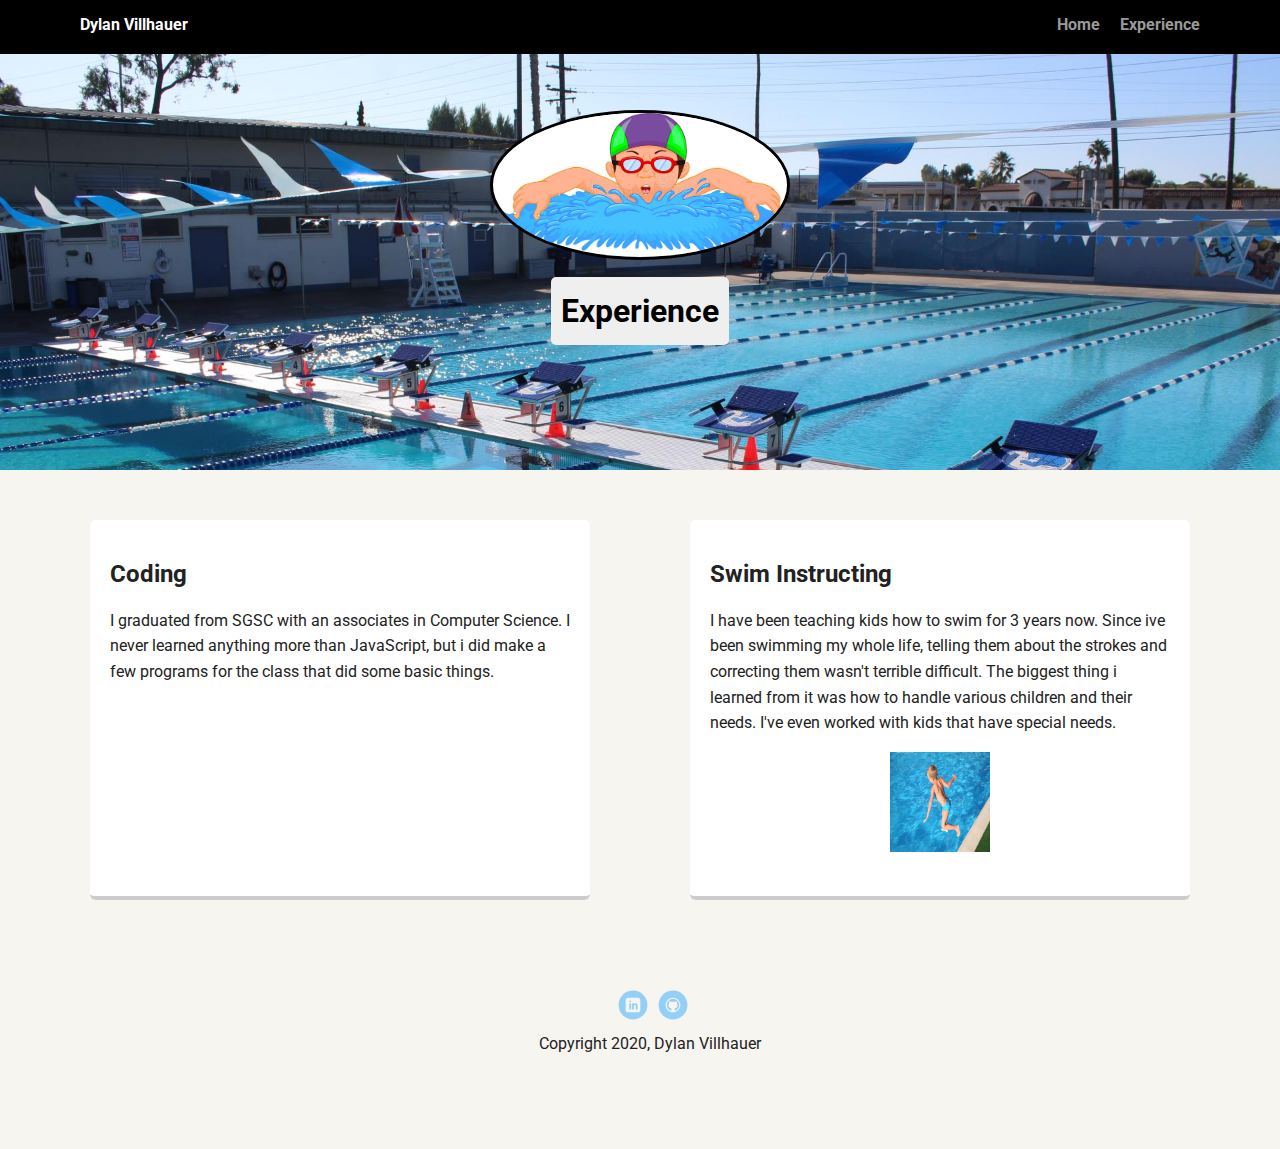
==== experience.html @ 08c0f44c "added a new html and changed some class names" ====
<!doctype html>
<html lang="en">
<head>
  <meta charset="utf-8">
  <title>Dylan Villhuaer's Profile</title>
  <meta name="viewport" content="width=device-width, initial-scale=1.0">
  <link rel="stylesheet" href="styles.css">
  <link href="https://fonts.googleapis.com/css?family=Muli%7CRoboto:400,300,500,700,900" rel="stylesheet"></head>
  <body>

    <div class="main-nav">
        <ul class="nav">
          <li class="name">Dylan Villhauer</li>
          <li><a href="index.html">Home</a></li>
          <li><a href="experience.html">Experience</a></li>
        </ul>
    </div>

    <header>
      <img src="images/profile-pic.jpg" alt="Picture of a guy swimming" class="profile-image">
      <h1 class="tag name">Experience</h1>
    </header>

    <main class="flex">
      <div class="info-block">
        <h2>Coding</h2>
        <p>I graduated from SGSC with an associates in Computer Science. I never learned anything more than JavaScript, but i did make a few programs for the class that did some basic things.</p>
      </div> 

      <div class="info-block">
        <h2>Swim Instructing</h2>
        <p>I have been teaching kids how to swim for 3 years now. Since ive been swimming my whole life, telling them about the strokes and correcting them wasn't terrible difficult. The biggest thing i learned from it was how to handle various children and their needs. I've even worked with kids that have special needs.</p>
        <center>
            <img src="images/kid-jumping.jpg" alt="A kid jumps into a pool" class="info-block-pic">
        </center>
        </div>

      
    </main>
    <footer>
      <ul>
        <li><a href="https://www.linkedin.com/in/dylan-villhauer-3693aa1ba/" class="social linkedin">LinkedIn</a></li>
        <li><a href="https://github.com/DylanVillh" class="social github">Github</a></li>
      </ul>
      <p class="copyright">Copyright 2020, Dylan Villhauer</p>
    </footer>
  </body>
  </html>
---- styles.css ----
/* Global Layout Set-up */
* { 
  box-sizing: border-box;
}
  
body {
  margin: 0;
  padding: 0;
  text-align: center;
  font-family: 'Roboto', sans-serif;
  color: #222;
  background: #f7f5f0;
}
/* Link Styles */

a {
  text-decoration: none;
  color: #999;
}
a:hover {
  color: #6633ff;
}

/* Section Styles */

.main-nav {
  width: 100%;
  background: black;
  min-height: 30px;
  padding: 10px;
  position: fixed;
  text-align: center;
}
.nav {
  display: flex;
  justify-content: space-around;
  font-weight: 700;
  list-style-type: none;
  margin: 0 auto;
  padding: 0;
}

.nav .name {
    display: block;
    margin-right: auto;
    color: white;
}
.nav li {
  padding: 5px 10px 10px 10px;
}
.nav a {
  transition: all .5s;
}
.nav a:hover {
  color: white
}

header {
  text-align: center;
  background: url('images/swim-pool.jpg') no-repeat top center ;
  background-size: cover;
  overflow: hidden;
  padding-top: 60px;
}
header {
  line-height: 1.5;
}
header .profile-image {
  margin-top: 50px;
  width: 300px;
  height: 150px;
  border-radius: 50%;
  border: 3px solid rgb(0, 0, 0);
  transition: all .5s;
}
header .profile-image:hover {
  transform: scale(1.3) rotate(360deg);
}
.tag {
  background-color: #efefef;
  color: black;
  padding: 10px;
  border-radius: 5px;
  display: table;
  margin: 10px auto;
} 
.location {
  background-color: white;
  color: black;
}
.info-block {
  margin: 30px;
  padding: 20px 20px 40px;
  max-width: 500px;
  min-width: 300px;
  text-align: left;
  background: #fff;
  border-bottom: 4px solid #ccc;
  border-radius: 6px;
  transition: all .5s;
}
.info-block:hover {
  border-color: #020153;
}

ul.skills {
  padding: 0;
  text-align: center;
}

.skills li {
  border-radius: 6px;
  display: inline-block;
  background: #910a0a;
  color: white;
  padding: 5px 10px;
  margin: 2px;
}

.skills li:nth-child(odd) {
  background: #0399ff;
}

ul.hobbies {
  padding: 20px;
}

.hobbies li {
  padding: 5px 0;
  margin: 0;
}

.info-block-pic{
  width: 100px;
  height: 100px;
}

footer {
  width: 100%;
  min-height: 30px;
  padding: 20px 0 40px 20px;
}

footer .copyright {
  top: -8px;
  font-size: .75em;
}

footer ul {
  list-style-type: none;
  margin: 0;
  padding: 0;
}

footer ul li {
  display: inline-block;
}

a.social {
  display: inline-block;
  text-indent: -9999px;
  margin-left: 5px;
  width: 30px;
  height: 30px;
  background-size: 30px 30px;
  opacity: .4;
  transition: all .5s;
}
a.twitter {
  background-image: url(images/twitter.svg);
}
a.linkedin {
  background-image: url(images/linkedin.svg);
}
a.github {
  background-image: url(images/github.svg);
}
a.social:hover {
  opacity: 1;
}
.clearfix {
  clear: both;
}

/* Styles for larger screens */
@media screen and (min-width: 720px) {
  
  .flex {
      display: -ms-flexbox;      /* TWEENER - IE 10 */
      display: flex; 
      max-width: 1200px;
      -ms-flex-pack: distribute;
      justify-content: space-around;
      margin: 0 auto;
  }

  header {
    min-height: 470px;
  }

  .nav {
    max-width: 1200px;
    padding: 0 30px;
  }


  main {
    padding-top: 20px;
  }

  main p {
    line-height: 1.6em;
  }

  footer {
    font-size: 1.3em;
    max-width: 1200px;
    margin: 40px auto;
  }

}
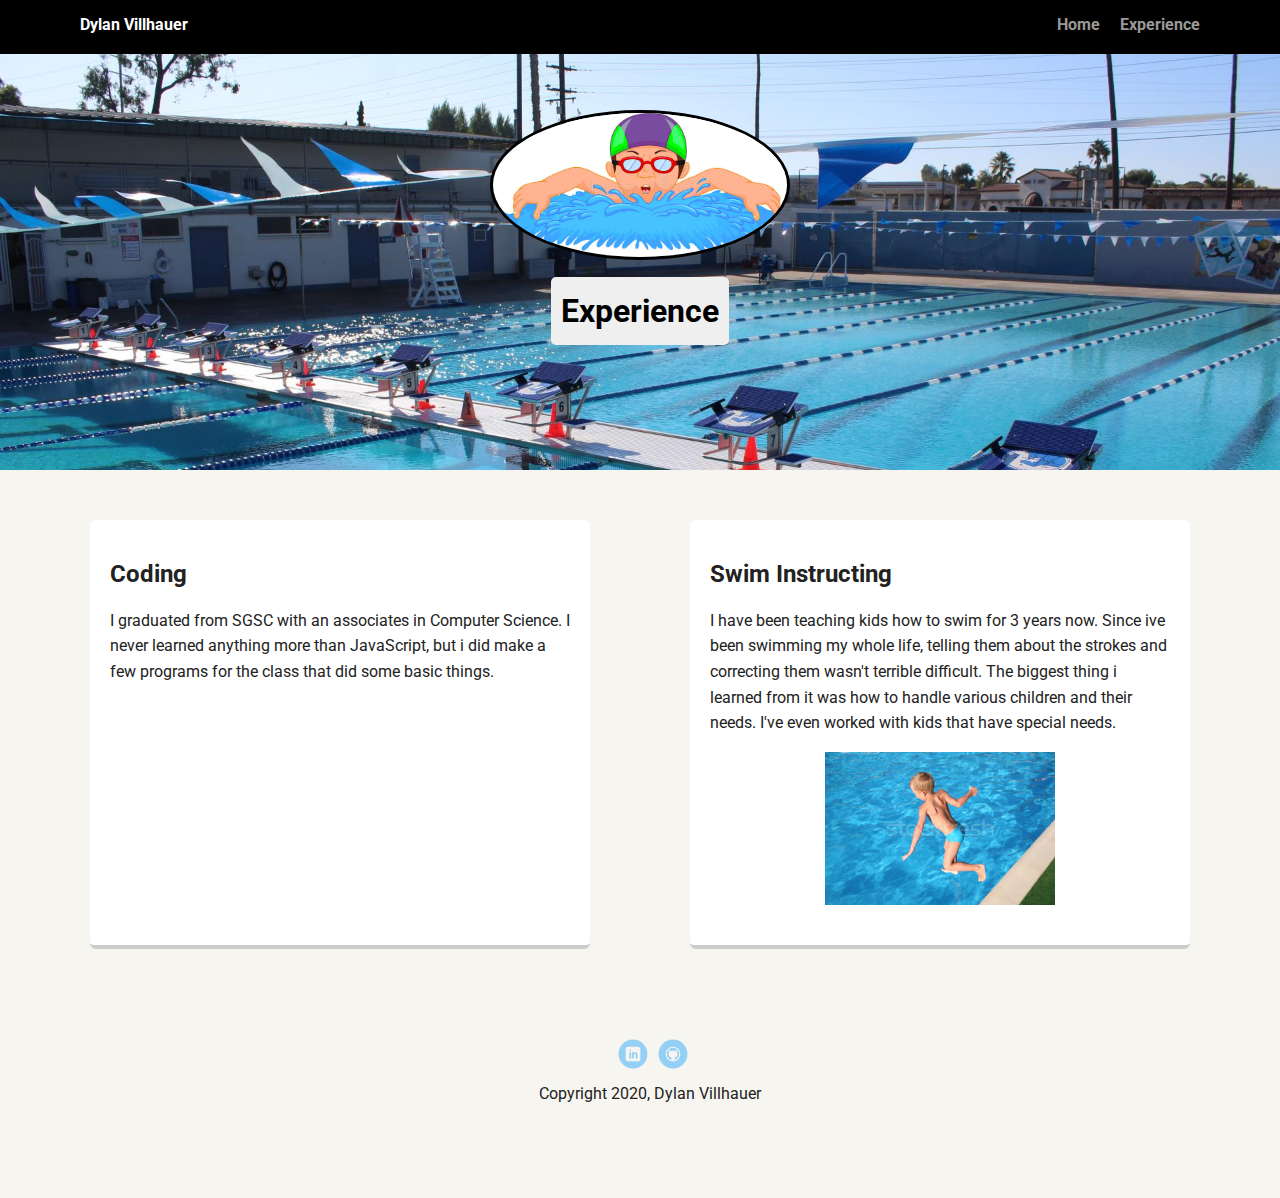
==== commit a700c764: "changed divs, fixed any errors on html and css checks" ====
--- a/experience.html
+++ b/experience.html
@@ -8,13 +8,13 @@
   <link href="https://fonts.googleapis.com/css?family=Muli%7CRoboto:400,300,500,700,900" rel="stylesheet"></head>
   <body>
 
-    <div class="main-nav">
+    <nav class="main-nav">
         <ul class="nav">
           <li class="name">Dylan Villhauer</li>
           <li><a href="index.html">Home</a></li>
           <li><a href="experience.html">Experience</a></li>
         </ul>
-    </div>
+    </nav>
 
     <header>
       <img src="images/profile-pic.jpg" alt="Picture of a guy swimming" class="profile-image">
@@ -22,18 +22,16 @@
     </header>
 
     <main class="flex">
-      <div class="info-block">
+      <article class="card">
         <h2>Coding</h2>
         <p>I graduated from SGSC with an associates in Computer Science. I never learned anything more than JavaScript, but i did make a few programs for the class that did some basic things.</p>
-      </div> 
+      </article> 
 
-      <div class="info-block">
+      <article class="card">
         <h2>Swim Instructing</h2>
         <p>I have been teaching kids how to swim for 3 years now. Since ive been swimming my whole life, telling them about the strokes and correcting them wasn't terrible difficult. The biggest thing i learned from it was how to handle various children and their needs. I've even worked with kids that have special needs.</p>
-        <center>
-            <img src="images/kid-jumping.jpg" alt="A kid jumps into a pool" class="info-block-pic">
-        </center>
-        </div>
+        <img src="images/kid-jumping.jpg" alt="A kid jumps into a pool" class="card-pic">
+        </article>
 
       
     </main>
--- a/styles.css
+++ b/styles.css
@@ -88,7 +88,7 @@
   background-color: white;
   color: black;
 }
-.info-block {
+.card {
   margin: 30px;
   padding: 20px 20px 40px;
   max-width: 500px;
@@ -99,7 +99,7 @@
   border-radius: 6px;
   transition: all .5s;
 }
-.info-block:hover {
+.card:hover {
   border-color: #020153;
 }
 
@@ -130,9 +130,11 @@
   margin: 0;
 }
 
-.info-block-pic{
-  width: 100px;
-  height: 100px;
+.card-pic{
+  display: block;
+  margin-left: auto;
+  margin-right: auto;
+  width: 50%;
 }
 
 footer {
